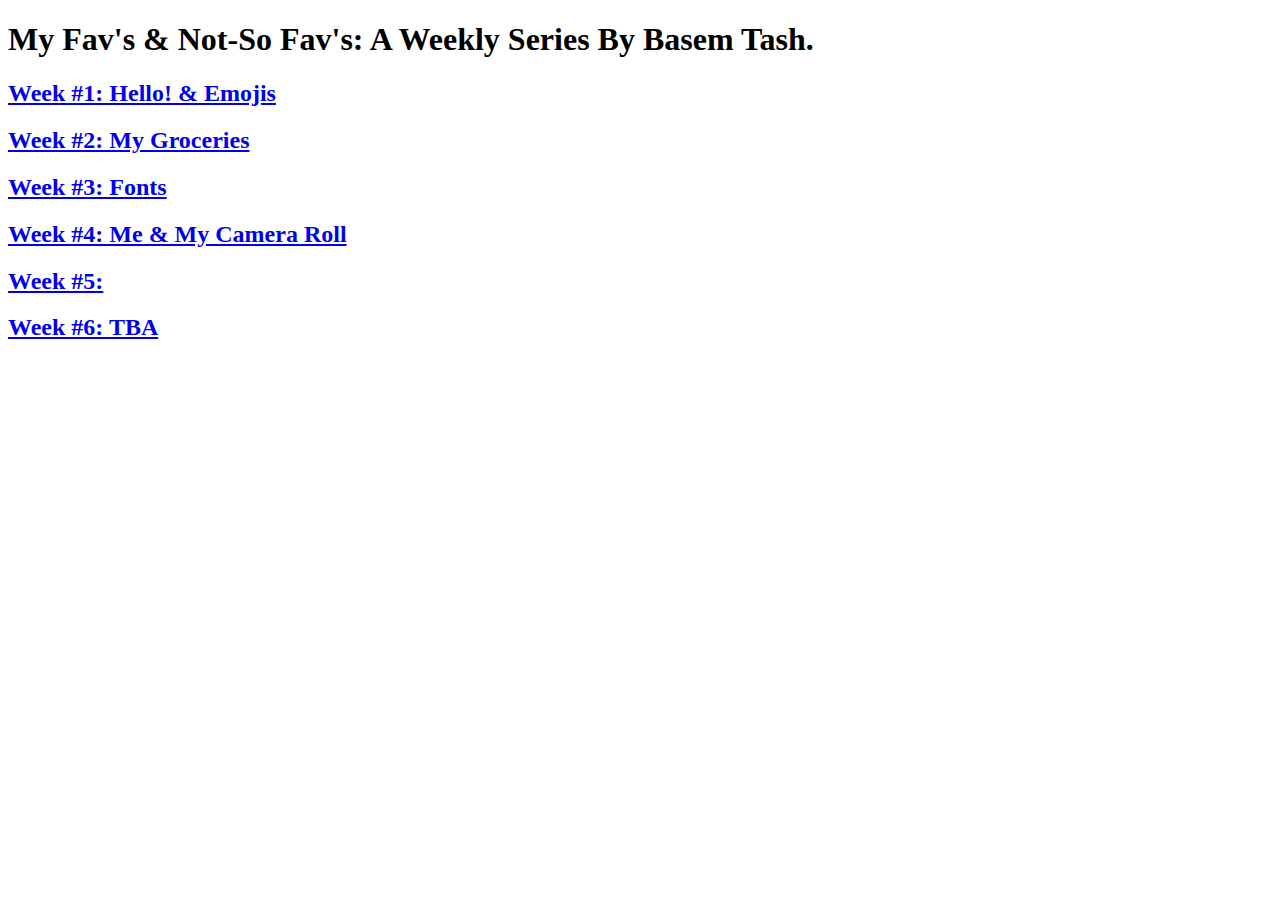
==== index.html @ b569f997 "initial commit" ====
<!DOCTYPE html>
<html lang="en">
<head>
    <meta charset="UTF-8">
    <meta http-equiv="X-UA-Compatible" content="IE=edge">
    <meta name="viewport" content="width=device-width, initial-scale=1.0">
    <title>BT Harmonic Collection</title>
</head>
<body>
    
 <h1>My Fav's & Not-So Fav's: A Weekly Series By Basem Tash.</h1>
 <section>
   <a href="entries/entry1/index.html"> <h2>Week #1: Hello! & Emojis</h2></a>
   <a href="entries/entry2/index.html"><h2>Week #2: My Groceries</h2></a>
   <a href="entries/entry3/index.html"><h2>Week #3: Fonts</h2></a>
   <a href="entries/entry4/index.html"><h2>Week #4: Me & My Camera Roll</h2></a>
   <a href="entries/entry4/index.html"><h2>Week #5: </h2></a>
   <a href="entries/entry3/index.html"><h2>Week #6: TBA</h2></a>

   
 </section>

</body>
</html>
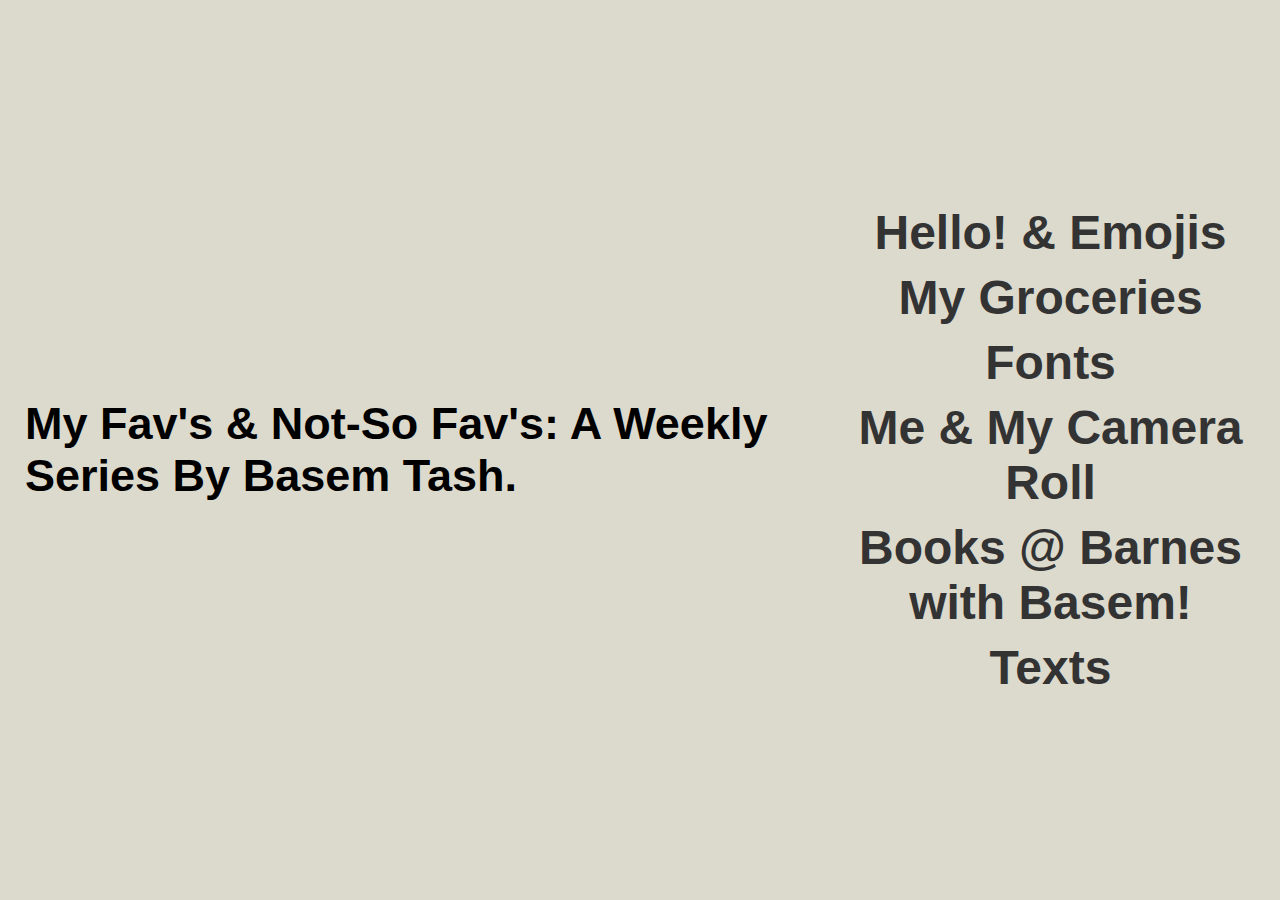
==== commit 2cbef0a7: "commit test" ====
--- a/index.html
+++ b/index.html
@@ -4,21 +4,19 @@
     <meta charset="UTF-8">
     <meta http-equiv="X-UA-Compatible" content="IE=edge">
     <meta name="viewport" content="width=device-width, initial-scale=1.0">
-    <title>BT Harmonic Collection</title>
+    <title>Basem Tash - Harmonic Collection</title>
+    <link rel="stylesheet" href="style.css">
 </head>
-<body>
-    
+
  <h1>My Fav's & Not-So Fav's: A Weekly Series By Basem Tash.</h1>
- <section>
-   <a href="entries/entry1/index.html"> <h2>Week #1: Hello! & Emojis</h2></a>
-   <a href="entries/entry2/index.html"><h2>Week #2: My Groceries</h2></a>
-   <a href="entries/entry3/index.html"><h2>Week #3: Fonts</h2></a>
-   <a href="entries/entry4/index.html"><h2>Week #4: Me & My Camera Roll</h2></a>
-   <a href="entries/entry4/index.html"><h2>Week #5: </h2></a>
-   <a href="entries/entry3/index.html"><h2>Week #6: TBA</h2></a>
 
-   
- </section>
+ <ul>
+  <li><a target="_blank" href="entries/entry1/index.html" data-text="W1"> Hello! & Emojis </a></li>
+  <li><a target="_blank" href="entries/entry2/index.html" data-text="W2"> My Groceries </a></li>
+  <li><a target="_blank" href="entries/entry3/index.html" data-text="W3"> Fonts </a></li>
+  <li><a target="_blank" href="entries/entry4/index.html" data-text="W4"> Me & My Camera Roll</a></li>
+  <li><a target="_blank" href="entries/entry5/index.html" data-text="W5"> Books @ Barnes with Basem! </a></li>
+  <li><a target="_blank" href="entries/entry6/index.html" data-text="W6"> Texts </a></li>
+</ul>
 
-</body>
 </html>--- a/style.css
+++ b/style.css
@@ -0,0 +1,91 @@
+@import url("https://fonts.googleapis.com/css2?family=Zilla+Slab:wght@300&display=swap");
+
+* {
+  margin: 0;
+  padding: 0;
+  box-sizing: border-box;
+  font-family: 'Cairo', sans-serif;}
+body {
+  display: flex;
+  justify-content: center;
+  align-items: center;
+  min-height: 100vh;
+  overflow: hidden;
+  background: #dcd9cd;
+}
+
+h1{
+    text-align: left;
+    padding-left: 25px;
+    font-size: 45px;
+    font-family: 'Cairo', sans-serif;
+}
+
+ul {
+  position: relative;
+}
+ul li {
+  list-style: none;
+  text-align: center;
+}
+ul li a {
+  color: #333;
+  text-decoration: none;
+  font-size: 3em;
+  padding: 5px 20px;
+  display: inline-flex;
+  font-weight: 700;
+  transition: 0.5s;
+}
+ul:hover li a {
+  color: #0002;
+}
+ul li:hover a {
+  color: #000;
+  background: transparent;
+}
+ul li a:before {
+  content: "";
+  position: absolute;
+  top: 50%;
+  left: 40%;
+  transform: translate(-50%, -50%);
+  display: flex;
+  justify-content: center;
+  align-items: center;
+  font-size: 5em;
+  color: rgba(0, 0, 0, 0.1);
+  border-radius: 50%;
+  z-index: -1;
+  opacity: 0;
+  font-weight: 900;
+  text-transform: uppercase;
+  letter-spacing: 500px;
+  transition: letter-spacing 0.5s, left 0.5s;
+}
+ul li a:hover:before {
+  content: attr(data-text);
+  opacity: 1;
+  left: 50%;
+  letter-spacing: 10px;
+  width: 1800px;
+  height: 1800px;
+}
+ul li:nth-child(6n + 1) a:before {
+  background: #0470fe;
+}
+ul li:nth-child(6n + 2) a:before {
+  background: #ff7675;
+}
+ul li:nth-child(6n + 3) a:before {
+  background: #1582fe;
+}
+ul li:nth-child(6n + 4) a:before {
+  background: #a29bfe;
+}
+ul li:nth-child(6n + 5) a:before {
+  background: #fd79a8;
+}
+ul li:nth-child(6n + 6) a:before {
+  background: #ffeaa7;
+}
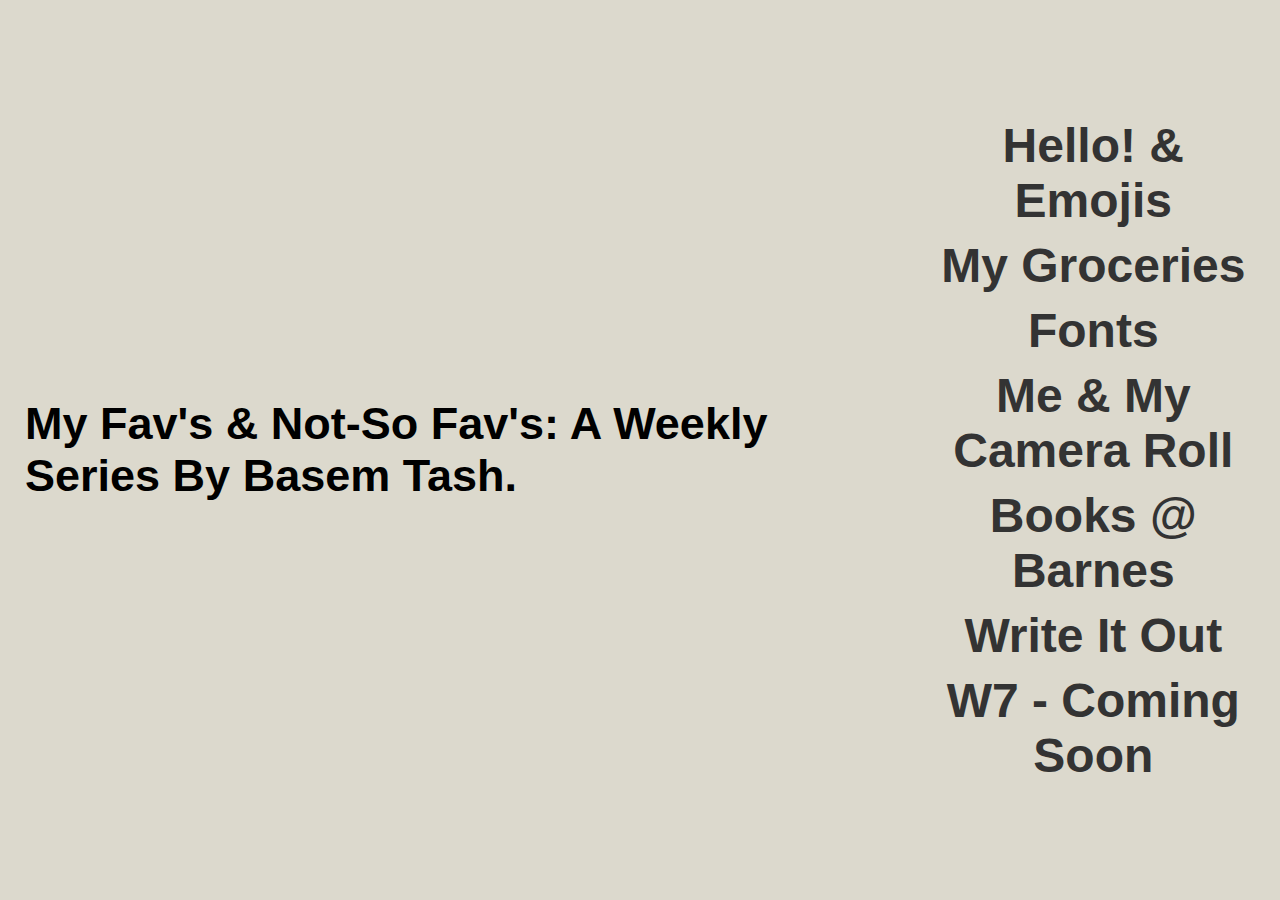
==== commit 927d0125: "entry 6 test commit" ====
--- a/index.html
+++ b/index.html
@@ -15,8 +15,9 @@
   <li><a target="_blank" href="entries/entry2/index.html" data-text="W2"> My Groceries </a></li>
   <li><a target="_blank" href="entries/entry3/index.html" data-text="W3"> Fonts </a></li>
   <li><a target="_blank" href="entries/entry4/index.html" data-text="W4"> Me & My Camera Roll</a></li>
-  <li><a target="_blank" href="entries/entry5/index.html" data-text="W5"> Books @ Barnes with Basem! </a></li>
-  <li><a target="_blank" href="entries/entry6/index.html" data-text="W6"> Texts </a></li>
+  <li><a target="_blank" href="entries/entry5/index.html" data-text="W5"> Books @ Barnes</a></li>
+  <li><a target="_blank" href="entries/entry6/index.html" data-text="W6"> Write It Out </a></li>
+  <li><a target="_blank" href="entries/entry7/index.html" data-text="W7"> W7 - Coming Soon </a></li>
 </ul>
 
 </html>--- a/style.css
+++ b/style.css
@@ -89,3 +89,6 @@
 ul li:nth-child(6n + 6) a:before {
   background: #ffeaa7;
 }
+ul li:nth-child(6n + 7) a:before {
+  background: #a7ffb4;
+}
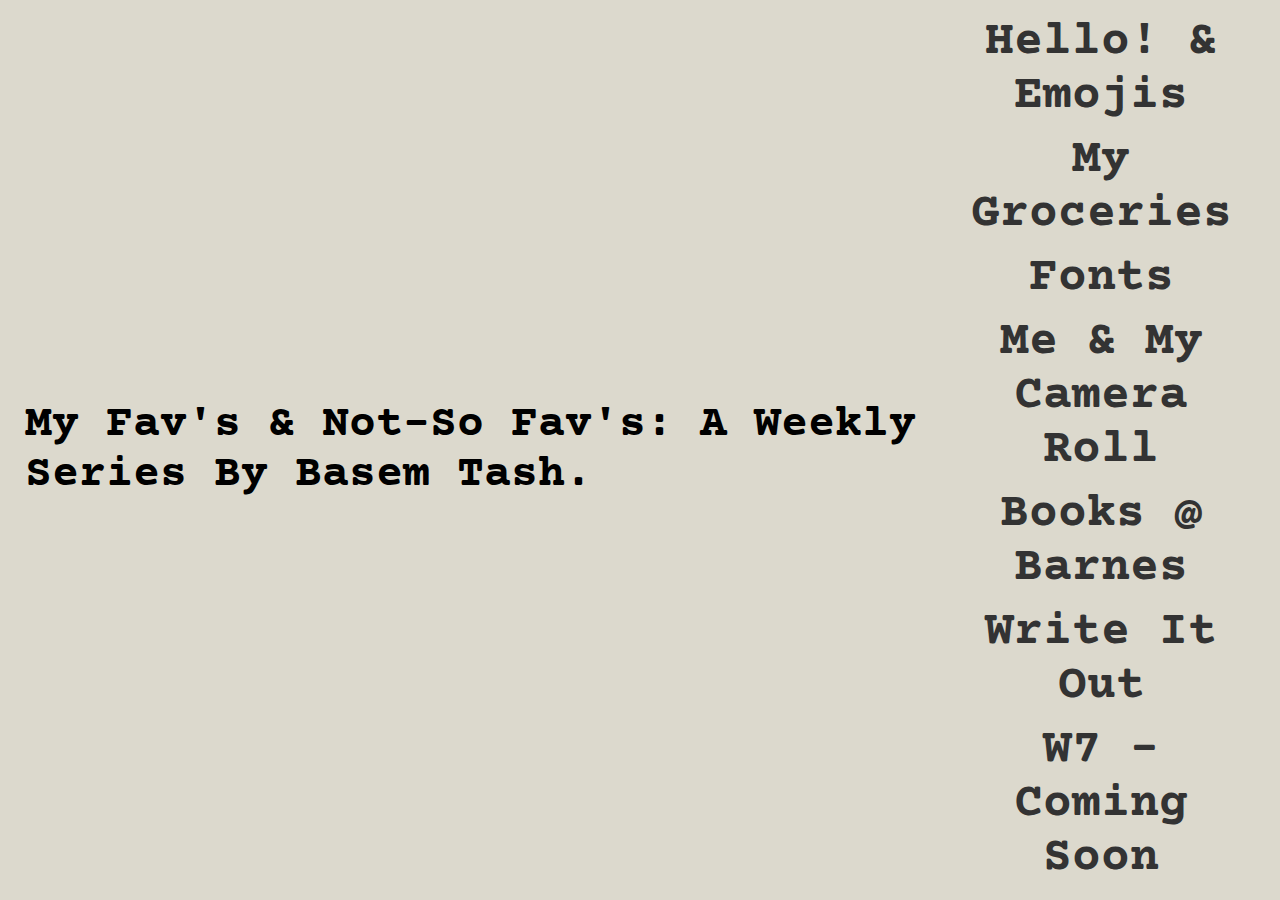
==== commit b5bf2f75: "jquery demo commit" ====
--- a/index.html
+++ b/index.html
@@ -5,19 +5,21 @@
     <meta http-equiv="X-UA-Compatible" content="IE=edge">
     <meta name="viewport" content="width=device-width, initial-scale=1.0">
     <title>Basem Tash - Harmonic Collection</title>
+
+    <link href='https://fonts.googleapis.com/css?family=Courier Prime' rel='stylesheet'>
     <link rel="stylesheet" href="style.css">
 </head>
 
  <h1>My Fav's & Not-So Fav's: A Weekly Series By Basem Tash.</h1>
 
  <ul>
-  <li><a target="_blank" href="entries/entry1/index.html" data-text="W1"> Hello! & Emojis </a></li>
-  <li><a target="_blank" href="entries/entry2/index.html" data-text="W2"> My Groceries </a></li>
-  <li><a target="_blank" href="entries/entry3/index.html" data-text="W3"> Fonts </a></li>
-  <li><a target="_blank" href="entries/entry4/index.html" data-text="W4"> Me & My Camera Roll</a></li>
-  <li><a target="_blank" href="entries/entry5/index.html" data-text="W5"> Books @ Barnes</a></li>
-  <li><a target="_blank" href="entries/entry6/index.html" data-text="W6"> Write It Out </a></li>
-  <li><a target="_blank" href="entries/entry7/index.html" data-text="W7"> W7 - Coming Soon </a></li>
+  <li><a href="entries/entry1/index.html" data-text="W1"> Hello! & Emojis </a></li>
+  <li><a href="entries/entry2/index.html" data-text="W2"> My Groceries </a></li>
+  <li><a href="entries/entry3/index.html" data-text="W3"> Fonts </a></li>
+  <li><a href="entries/entry4/index.html" data-text="W4"> Me & My Camera Roll</a></li>
+  <li><a href="entries/entry5/index.html" data-text="W5"> Books @ Barnes</a></li>
+  <li><a href="entries/entry6/index.html" data-text="W6"> Write It Out </a></li>
+  <li><a href="entries/entry7/index.html" data-text="W7"> W7 - Coming Soon </a></li>
 </ul>
 
 </html>--- a/style.css
+++ b/style.css
@@ -4,7 +4,7 @@
   margin: 0;
   padding: 0;
   box-sizing: border-box;
-  font-family: 'Cairo', sans-serif;}
+  font-family: 'Courier Prime';}
 body {
   display: flex;
   justify-content: center;
@@ -18,7 +18,7 @@
     text-align: left;
     padding-left: 25px;
     font-size: 45px;
-    font-family: 'Cairo', sans-serif;
+    font-family: 'Courier Prime';
 }
 
 ul {
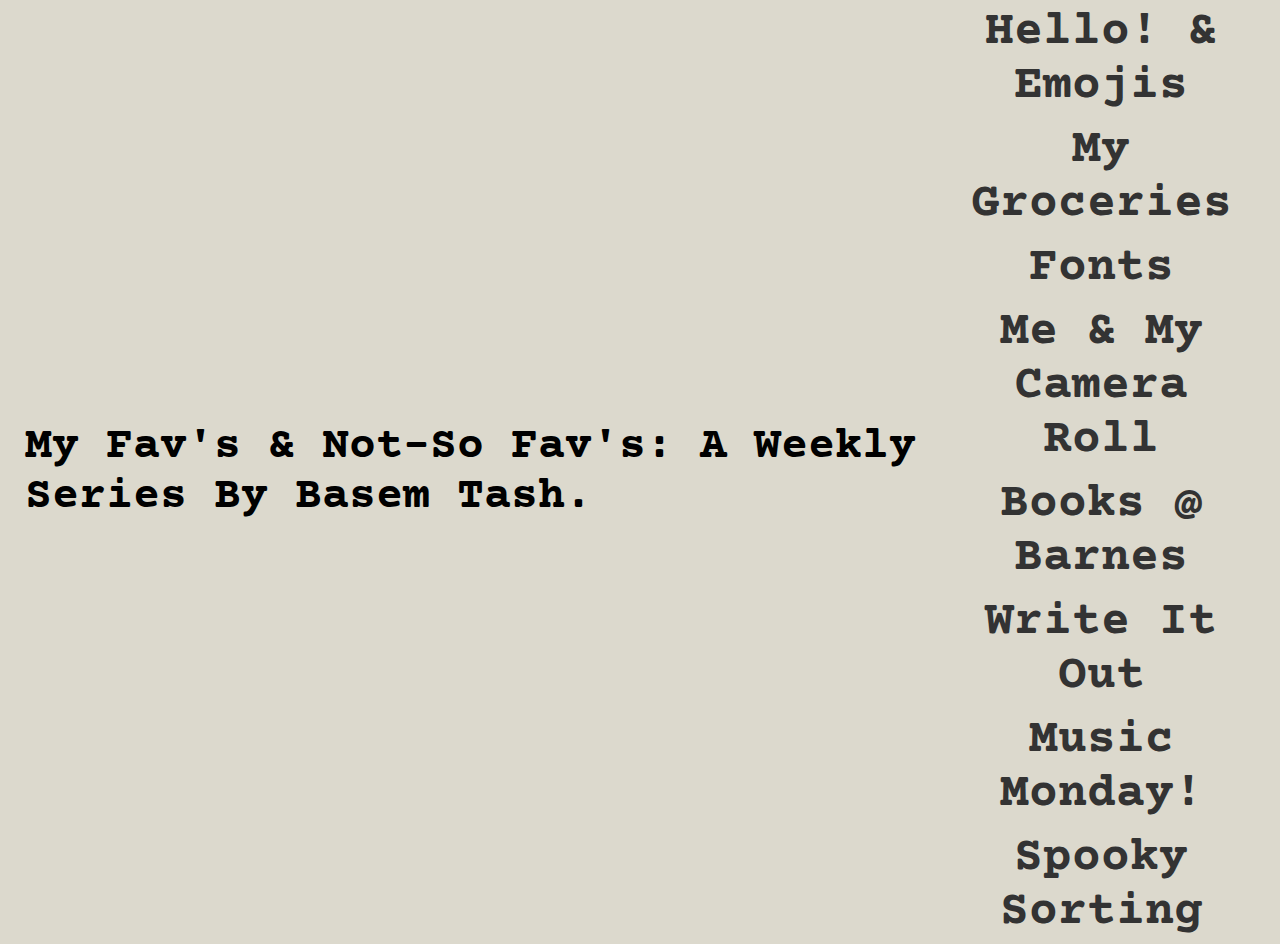
==== commit 518b051c: "anotha commit" ====
--- a/index.html
+++ b/index.html
@@ -19,7 +19,8 @@
   <li><a href="entries/entry4/index.html" data-text="W4"> Me & My Camera Roll</a></li>
   <li><a href="entries/entry5/index.html" data-text="W5"> Books @ Barnes</a></li>
   <li><a href="entries/entry6/index.html" data-text="W6"> Write It Out </a></li>
-  <li><a href="entries/entry7/index.html" data-text="W7"> W7 - Coming Soon </a></li>
+  <li><a href="entries/entry7/index.html" data-text="W7"> Music Monday! </a></li>
+  <li><a href="entries/entry8/index.html" data-text="W8"> Spooky Sorting </a></li>
 </ul>
 
 </html>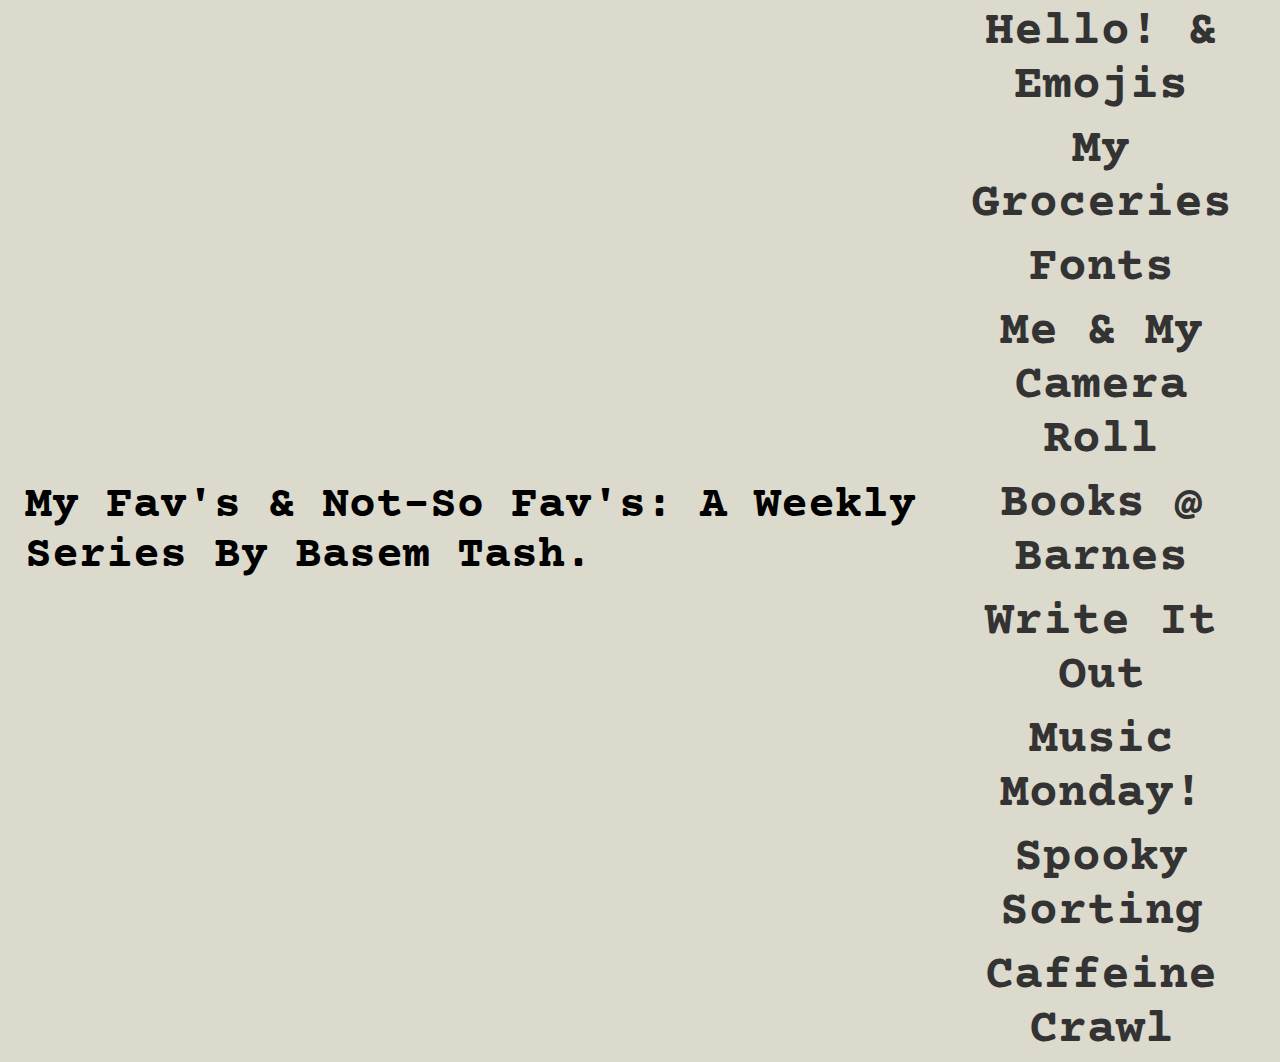
==== commit 32adf10b: "com" ====
--- a/index.html
+++ b/index.html
@@ -21,6 +21,7 @@
   <li><a href="entries/entry6/index.html" data-text="W6"> Write It Out </a></li>
   <li><a href="entries/entry7/index.html" data-text="W7"> Music Monday! </a></li>
   <li><a href="entries/entry8/index.html" data-text="W8"> Spooky Sorting </a></li>
+  <li><a href="entries/entry9/index.html" data-text="W9"> Caffeine Crawl </a></li>
 </ul>
 
 </html>